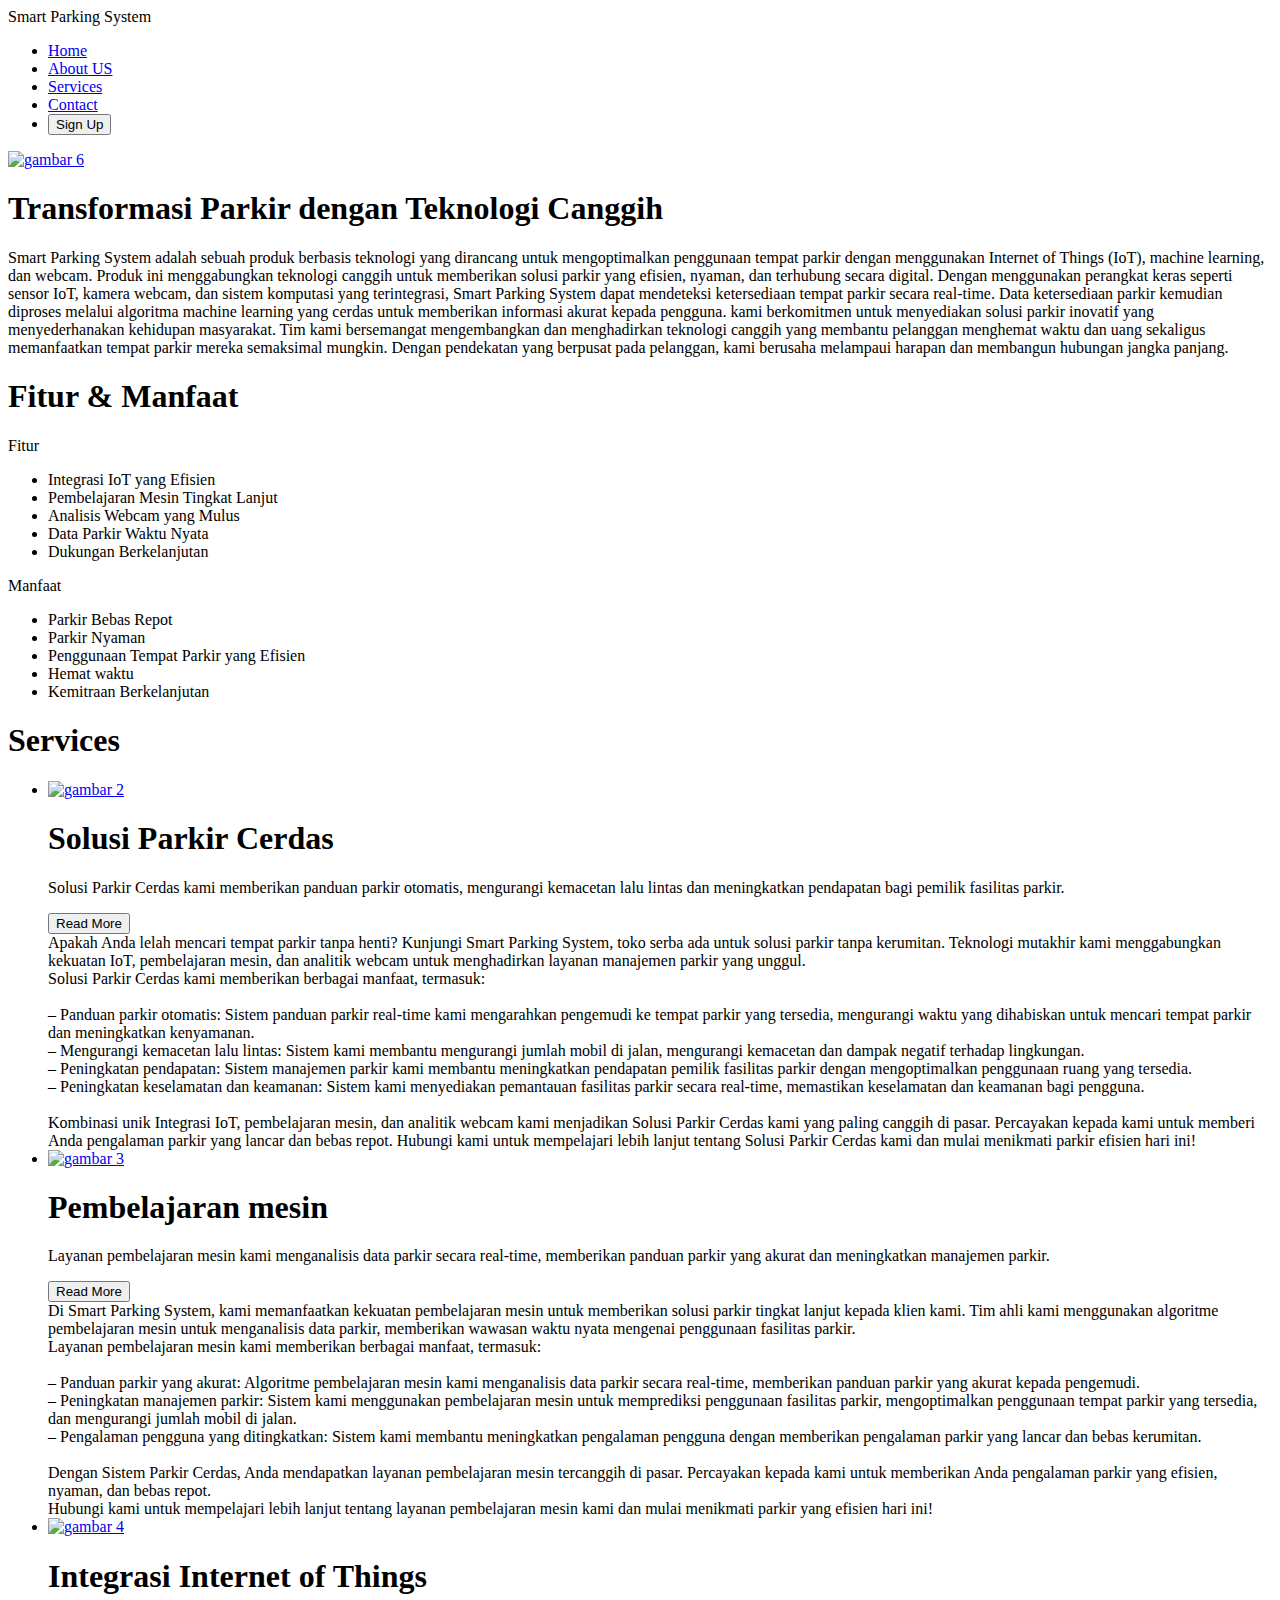
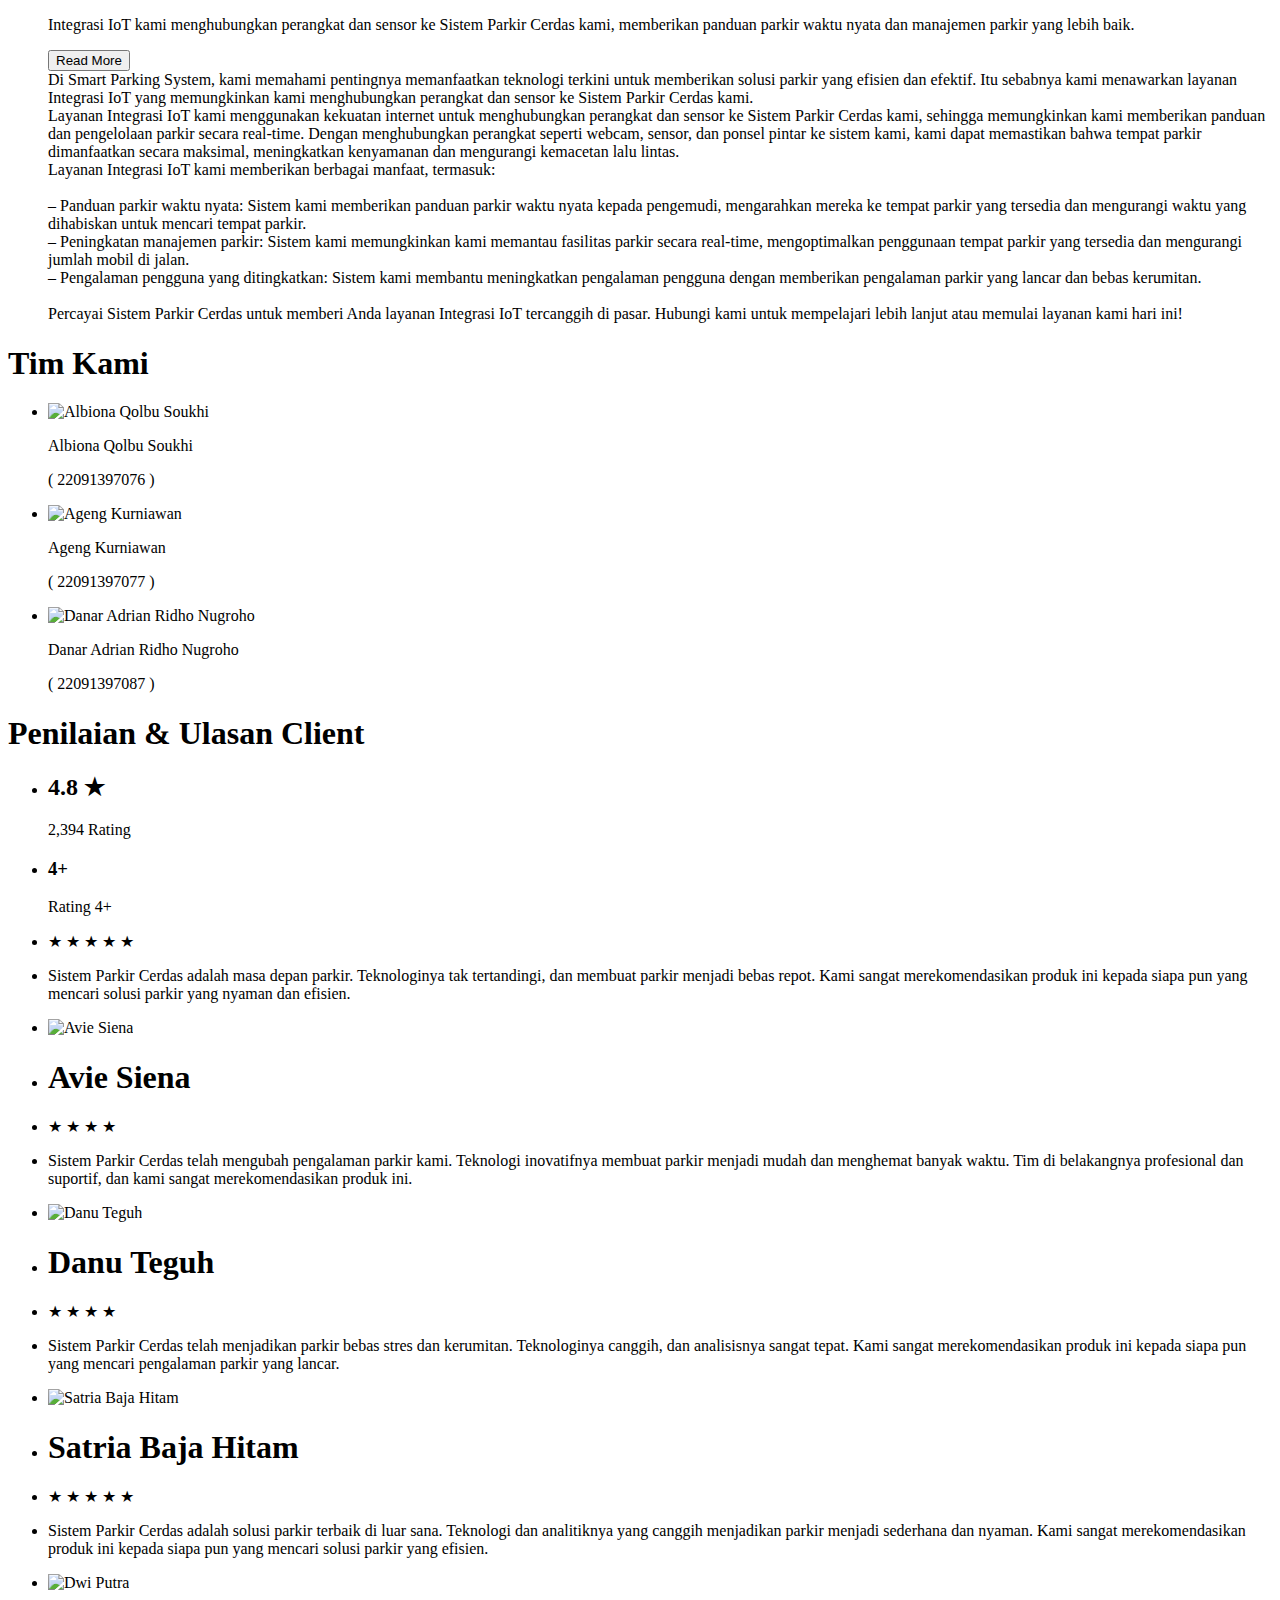
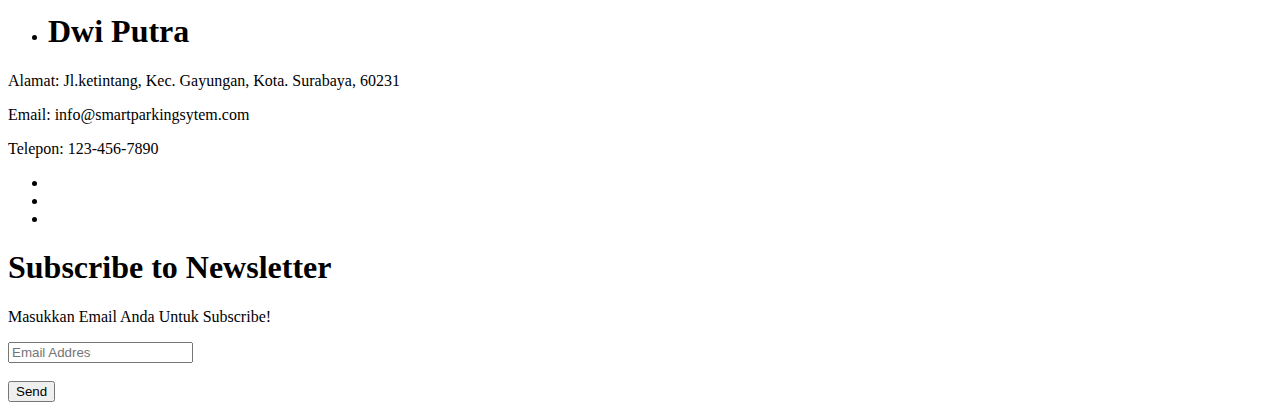
==== index.html @ 699df081 "Add files via upload" ====
<!DOCTYPE html>
<html lang="id">

<head>
    <meta charset="UTF-8">
    <meta name="viewport" content="width=device-width, initial-scale=1.0">
    <title>Smart Parking Sytem</title>
    <link rel="stylesheet" type="text/css" href="model.css">
    <link rel="stylesheet" href="https://use.fontawesome.com/releases/v5.6.3/css/all.css" integrity="sha384-UHRtZLI+pbxtHCWp1t77Bi1L4ZtiqrqD80Kn4Z8NTSRyMA2Fd33n5dQ8lWUE00s/" crossorigin="anonymous">
</head>

<body>
    <header>
        <nav>
            <div class="logo">Smart Parking System</div>
            <ul>
                <li><a href="index.html">Home</a></li>
                <li><a href="about.html">About US</a></li>
                <li><a href="service.html">Services</a></li>
                <li><a href="contact.html">Contact</a></li>
                <li><a href="signup.html"><button class="signup">Sign Up</button></a></li>
            </ul>
        </nav>
    </header>

    <section class="about-us">
        <a target="_blank" href="Gambar 6.jpg">
            <img src ="Gambar 6.jpg" alt ="gambar 6"></a>
        <h1>Transformasi Parkir dengan Teknologi Canggih</h1>
        <p>Smart Parking System adalah sebuah produk berbasis teknologi yang dirancang untuk mengoptimalkan penggunaan tempat parkir dengan menggunakan Internet of Things (IoT), machine learning, dan webcam. Produk ini menggabungkan teknologi canggih untuk memberikan solusi parkir yang efisien, nyaman, dan terhubung secara digital.
            Dengan menggunakan perangkat keras seperti sensor IoT, kamera webcam, dan sistem komputasi yang terintegrasi, Smart Parking System dapat mendeteksi ketersediaan tempat parkir secara real-time. Data ketersediaan parkir kemudian diproses melalui algoritma machine learning yang cerdas untuk memberikan informasi akurat kepada pengguna. kami berkomitmen untuk menyediakan solusi parkir inovatif yang menyederhanakan kehidupan masyarakat. Tim kami bersemangat mengembangkan dan menghadirkan teknologi canggih yang membantu pelanggan menghemat waktu dan uang sekaligus memanfaatkan tempat parkir mereka semaksimal mungkin. Dengan pendekatan yang berpusat pada pelanggan, kami berusaha melampaui harapan dan membangun hubungan jangka panjang.
        </p>
    </section>
    
    <section>
        <div class="services-1">
            <div class="garis-kiri"></div>
                <h1>Fitur & Manfaat</h1>
            <div class="garis-kanan"></div>
        </div>
        <div class="fitur-manfaat">
            <div class="fitur">
                <p>Fitur
                    <ul>
                        <li>Integrasi IoT yang Efisien</li>
                        <li>Pembelajaran Mesin Tingkat Lanjut</li>
                        <li>Analisis Webcam yang Mulus</li>
                        <li>Data Parkir Waktu Nyata</li>
                        <li>Dukungan Berkelanjutan</li>
                    </ul>
                </p>
            </div>
            <div class="manfaat">
                <p>Manfaat
                    <ul>
                        <li>Parkir Bebas Repot</li>
                        <li>Parkir Nyaman</li>
                        <li>Penggunaan Tempat Parkir yang Efisien</li>
                        <li>Hemat waktu</li>
                        <li>Kemitraan Berkelanjutan</li>
                    </ul>
                </p>
            </div>
        </div>
    </section>

    <section class="services">
        <h1>Services</h1>
        <ul>
            <li>
                <a target="_blank" href="Gambar 2.jpg">
                    <img src ="gambar 2.jpg" alt ="gambar 2">
                </a>
                <h1>Solusi Parkir Cerdas</h1>
                <p>Solusi Parkir Cerdas kami memberikan panduan parkir otomatis, mengurangi kemacetan lalu lintas dan meningkatkan pendapatan bagi pemilik fasilitas parkir.</p>
                <button onclick="toggleText('text1', this)">Read More</button>
                <div id="text1" class="hidden-content">Apakah Anda lelah mencari tempat parkir tanpa henti? Kunjungi Smart Parking System, toko serba ada untuk solusi parkir tanpa kerumitan. Teknologi mutakhir kami menggabungkan kekuatan IoT, pembelajaran mesin, dan analitik webcam untuk menghadirkan layanan manajemen parkir yang unggul.<br>

                    Solusi Parkir Cerdas kami memberikan berbagai manfaat, termasuk:<br><br>
                    
                    – Panduan parkir otomatis: Sistem panduan parkir real-time kami mengarahkan pengemudi ke tempat parkir yang tersedia, mengurangi waktu yang dihabiskan untuk mencari tempat parkir dan meningkatkan kenyamanan.<br>
                    – Mengurangi kemacetan lalu lintas: Sistem kami membantu mengurangi jumlah mobil di jalan, mengurangi kemacetan dan dampak negatif terhadap lingkungan.<br>
                    – Peningkatan pendapatan: Sistem manajemen parkir kami membantu meningkatkan pendapatan pemilik fasilitas parkir dengan mengoptimalkan penggunaan ruang yang tersedia.<br>
                    – Peningkatan keselamatan dan keamanan: Sistem kami menyediakan pemantauan fasilitas parkir secara real-time, memastikan keselamatan dan keamanan bagi pengguna.<br><br>
                    
                    Kombinasi unik Integrasi IoT, pembelajaran mesin, dan analitik webcam kami menjadikan Solusi Parkir Cerdas kami yang paling canggih di pasar. Percayakan kepada kami untuk memberi Anda pengalaman parkir yang lancar dan bebas repot.
                    
                    Hubungi kami untuk mempelajari lebih lanjut tentang Solusi Parkir Cerdas kami dan mulai menikmati parkir efisien hari ini!
                </div>
            </li>
            <li>
                <a target="_blank" href="Gambar 3.jpg">
                    <img src ="gambar 3.jpg" alt ="gambar 3">
                </a>
                <h1>Pembelajaran mesin</h1>
                <p>Layanan pembelajaran mesin kami menganalisis data parkir secara real-time, memberikan panduan parkir yang akurat dan meningkatkan manajemen parkir.</p>
                <button onclick="toggleText('text2', this)">Read More</button>
                <div id="text2" class="hidden-content">Di Smart Parking System, kami memanfaatkan kekuatan pembelajaran mesin untuk memberikan solusi parkir tingkat lanjut kepada klien kami. Tim ahli kami menggunakan algoritme pembelajaran mesin untuk menganalisis data parkir, memberikan wawasan waktu nyata mengenai penggunaan fasilitas parkir.<br>
                    Layanan pembelajaran mesin kami memberikan berbagai manfaat, termasuk:<br><br>
                    
                    – Panduan parkir yang akurat: Algoritme pembelajaran mesin kami menganalisis data parkir secara real-time, memberikan panduan parkir yang akurat kepada pengemudi.<br>
                    – Peningkatan manajemen parkir: Sistem kami menggunakan pembelajaran mesin untuk memprediksi penggunaan fasilitas parkir, mengoptimalkan penggunaan tempat parkir yang tersedia, dan mengurangi jumlah mobil di jalan.<br>
                    – Pengalaman pengguna yang ditingkatkan: Sistem kami membantu meningkatkan pengalaman pengguna dengan memberikan pengalaman parkir yang lancar dan bebas kerumitan.<br><br>
                    
                    Dengan Sistem Parkir Cerdas, Anda mendapatkan layanan pembelajaran mesin tercanggih di pasar. Percayakan kepada kami untuk memberikan Anda pengalaman parkir yang efisien, nyaman, dan bebas repot.<br>
                    Hubungi kami untuk mempelajari lebih lanjut tentang layanan pembelajaran mesin kami dan mulai menikmati parkir yang efisien hari ini!
                </div>
            </li>
            <li>
                <a target="_blank" href="Gambar 4.jpg">
                    <img src ="gambar 4.jpg" alt ="gambar 4">
                </a>
                <h1>Integrasi Internet of Things</h1>
                <p>Integrasi IoT kami menghubungkan perangkat dan sensor ke Sistem Parkir Cerdas kami, memberikan panduan parkir waktu nyata dan manajemen parkir yang lebih baik.</p>
                <button onclick="toggleText('text3', this)">Read More</button>
                <div id="text3" class="hidden-content">Di Smart Parking System, kami memahami pentingnya memanfaatkan teknologi terkini untuk memberikan solusi parkir yang efisien dan efektif. Itu sebabnya kami menawarkan layanan Integrasi IoT yang memungkinkan kami menghubungkan perangkat dan sensor ke Sistem Parkir Cerdas kami.<br>
                    Layanan Integrasi IoT kami menggunakan kekuatan internet untuk menghubungkan perangkat dan sensor ke Sistem Parkir Cerdas kami, sehingga memungkinkan kami memberikan panduan dan pengelolaan parkir secara real-time. Dengan menghubungkan perangkat seperti webcam, sensor, dan ponsel pintar ke sistem kami, kami dapat memastikan bahwa tempat parkir dimanfaatkan secara maksimal, meningkatkan kenyamanan dan mengurangi kemacetan lalu lintas.<br>
                    Layanan Integrasi IoT kami memberikan berbagai manfaat, termasuk:<br><br>
                    
                    – Panduan parkir waktu nyata: Sistem kami memberikan panduan parkir waktu nyata kepada pengemudi, mengarahkan mereka ke tempat parkir yang tersedia dan mengurangi waktu yang dihabiskan untuk mencari tempat parkir.<br>
                    – Peningkatan manajemen parkir: Sistem kami memungkinkan kami memantau fasilitas parkir secara real-time, mengoptimalkan penggunaan tempat parkir yang tersedia dan mengurangi jumlah mobil di jalan.<br>
                    – Pengalaman pengguna yang ditingkatkan: Sistem kami membantu meningkatkan pengalaman pengguna dengan memberikan pengalaman parkir yang lancar dan bebas kerumitan.<br><br>
                    
                    Percayai Sistem Parkir Cerdas untuk memberi Anda layanan Integrasi IoT tercanggih di pasar. Hubungi kami untuk mempelajari lebih lanjut atau memulai layanan kami hari ini!
                </div>
            </li>
        </ul>
    </section>

    <section>
        <div class="team">
            <div class="garis-kiri"></div>
                <h1>Tim Kami</h1>
            <div class="garis-kanan"></div>
        </div>
        <div class="foto-team">
            <ul> 
                <li>
                    <img src="albi.png" alt="Albiona Qolbu Soukhi">
                    <p>Albiona Qolbu Soukhi</p>
                    <p>( 22091397076 )</p>
                </li>
                <li>
                    <img src="ageng.jpg" alt="Ageng Kurniawan">
                    <p>Ageng Kurniawan</p>
                    <p>( 22091397077 )</p>
                </li>
                <li>
                    <img src="danar.jpg" alt="Danar Adrian Ridho Nugroho">
                    <p>Danar Adrian Ridho Nugroho</p>
                    <p>( 22091397087 )</p>
                </li>
            </ul>
        </div>
    </section>

    <section>
        <div class="rating">
            <h1>Penilaian & Ulasan Client</h1>
            <ul>
                <li>
                    <h2>4.8 &#9733</h2>
                    <p>2,394 Rating</p>
                </li>
                <li>
                    <h3>4+</h3>
                    <p>Rating 4+</p>
                </li>
            </ul>
        </div>
        <div class="ulasan">
            <ul>
                <li>
                    <span class="star">&#9733;</span>
                    <span class="star">&#9733;</span>
                    <span class="star">&#9733;</span>
                    <span class="star">&#9733;</span>
                    <span class="star">&#9733;</span>
                </li>
                <li>
                    <p>Sistem Parkir Cerdas adalah masa depan parkir. Teknologinya tak tertandingi, dan membuat parkir menjadi bebas repot. Kami sangat merekomendasikan produk ini kepada siapa pun yang mencari solusi parkir yang nyaman dan efisien.</p>
                </li>
                <li>
                    <img src="sena.jpg" alt="Avie Siena">
                </li>
                <li>
                    <h1>Avie Siena</h1>
                </li>
            </ul>
            <ul>
                <li>
                    <span class="star">&#9733;</span>
                    <span class="star">&#9733;</span>
                    <span class="star">&#9733;</span>
                    <span class="star">&#9733;</span>            
                </li>
                <li>
                    <p>Sistem Parkir Cerdas telah mengubah pengalaman parkir kami. Teknologi inovatifnya membuat parkir menjadi mudah dan menghemat banyak waktu. Tim di belakangnya profesional dan suportif, dan kami sangat merekomendasikan produk ini.</p>
                </li>
                <li>
                    <img src="danu.png" alt="Danu Teguh">
                </li>
                <li>
                    <h1>Danu Teguh</h1>
                </li>
            </ul>
            <ul>
                <li>
                    <span class="star">&#9733;</span>
                    <span class="star">&#9733;</span>
                    <span class="star">&#9733;</span>
                    <span class="star">&#9733;</span>
                </li>
                <li>
                    <p>Sistem Parkir Cerdas telah menjadikan parkir bebas stres dan kerumitan. Teknologinya canggih, dan analisisnya sangat tepat. Kami sangat merekomendasikan produk ini kepada siapa pun yang mencari pengalaman parkir yang lancar.</p>
                </li>
                <li>
                    <img src="satria.png" alt="Satria Baja Hitam">
                </li>
                <li>
                    <h1>Satria Baja Hitam</h1>
                </li>
            </ul>
            <ul>
                <li>
                    <span class="star">&#9733;</span>
                    <span class="star">&#9733;</span>
                    <span class="star">&#9733;</span>
                    <span class="star">&#9733;</span>
                    <span class="star">&#9733;</span>
                </li>
                <li>
                    <p>Sistem Parkir Cerdas adalah solusi parkir terbaik di luar sana. Teknologi dan analitiknya yang canggih menjadikan parkir menjadi sederhana dan nyaman. Kami sangat merekomendasikan produk ini kepada siapa pun yang mencari solusi parkir yang efisien.</p>
                </li>
                <li>
                    <img src="dwi.png" alt="Dwi Putra">
                </li>
                <li>
                    <h1>Dwi Putra</h1>
                </li>
            </ul>
        </div>
    </section>

    <footer>
        <div class="contact-info">
            <p>Alamat: Jl.ketintang, Kec. Gayungan, Kota. Surabaya, 60231</p>
            <p>Email: info@smartparkingsytem.com</p>
            <p>Telepon: 123-456-7890</p>
        </div>
        <div class="social-media">
            <ul>
                <li>
                    <a href="#"><i class="fab fa-facebook-f icon"></i></a>
                </li>
                <li>
                    <a href="#"><i class="fab fa-twitter icon"></i></a>
                </li>
                <li>
                    <a href="#"><i class="fab fa-instagram icon"></i></a>
                </li>
            </ul>
        <div class="subscribe">
            <h1>Subscribe to Newsletter</h1>
            <p>Masukkan Email Anda Untuk Subscribe!</p>
            <from>
                <input type="email" placeholder="Email Addres"></input><br><br>
                <button type="submit">Send</button>
            </from>
        </div>
    </footer>
    <script src="script.js"></script>
</body>

</html>
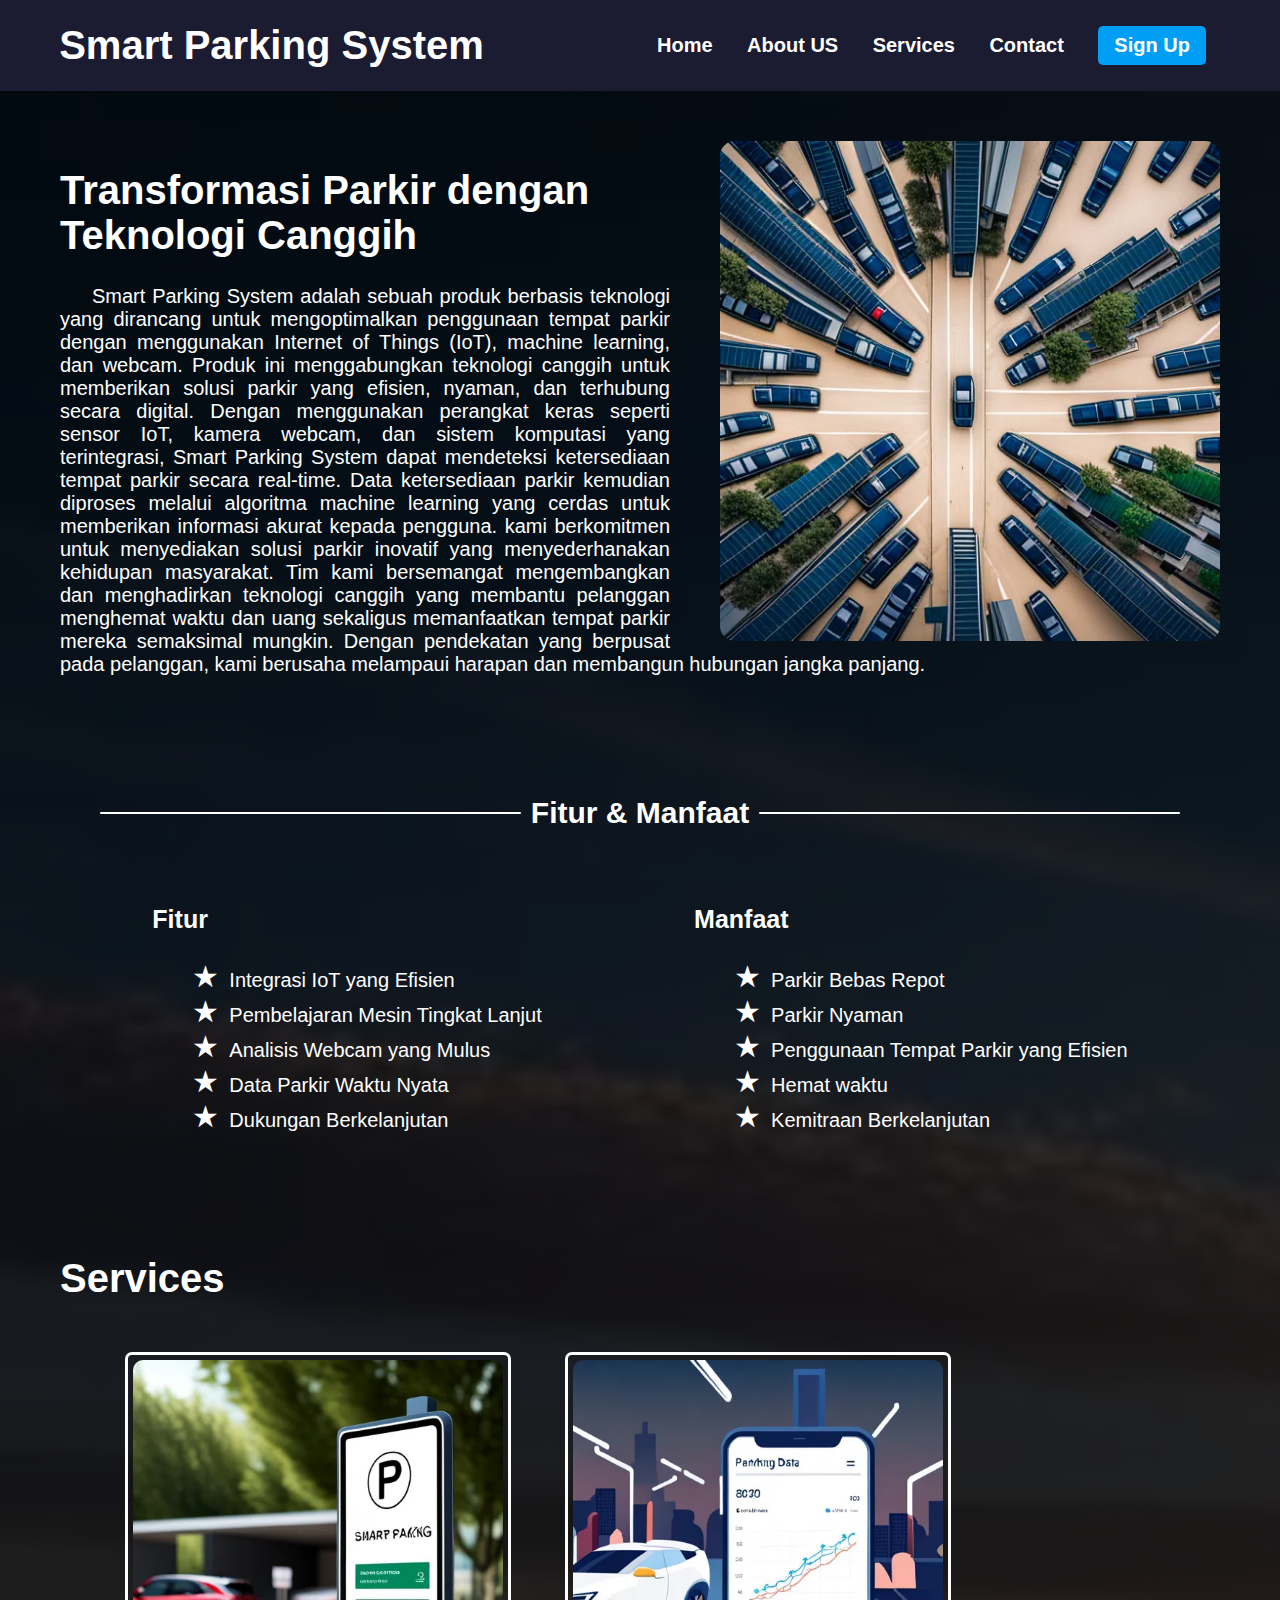
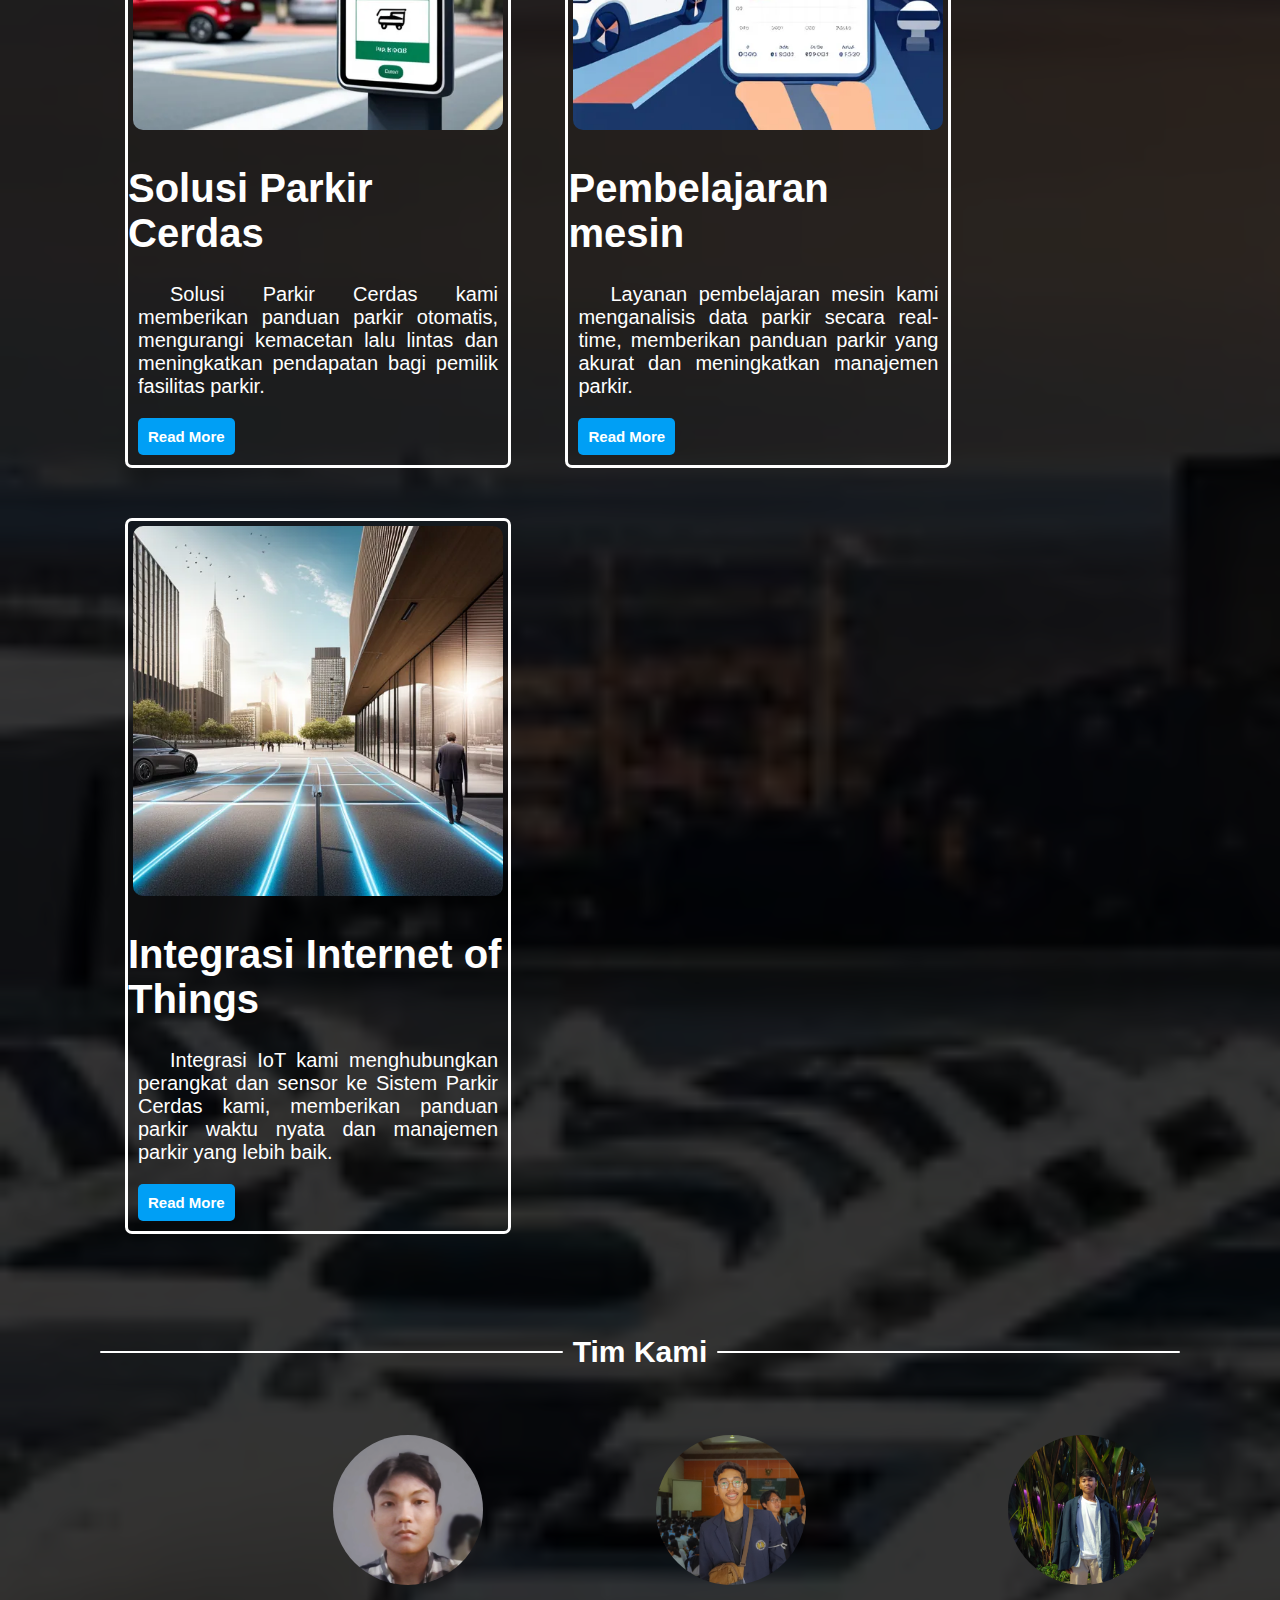
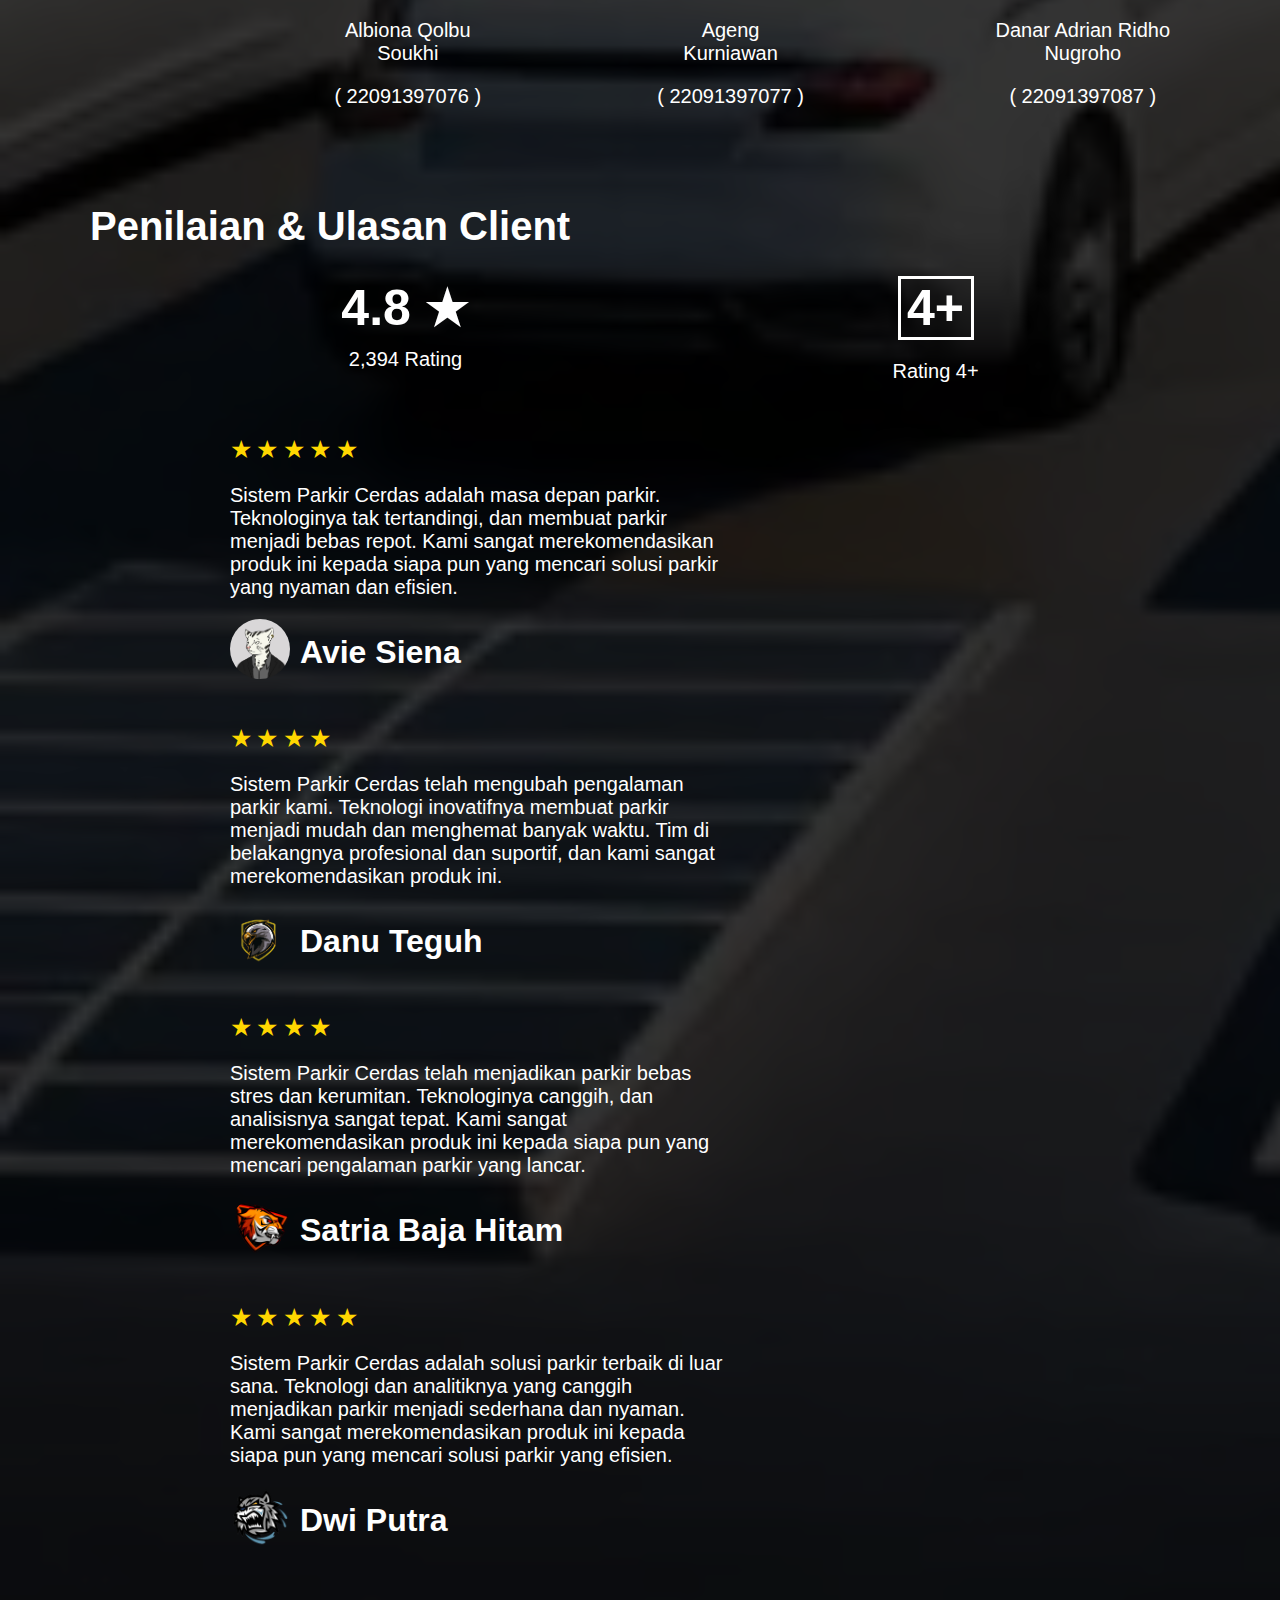
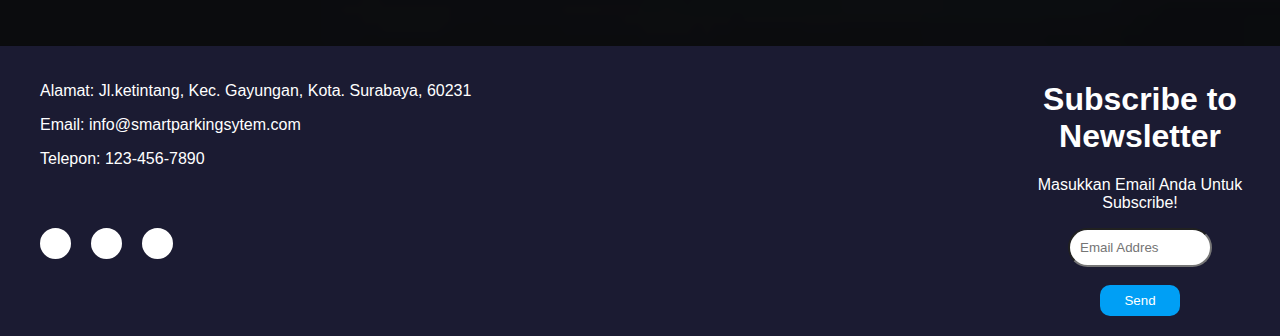
==== commit 4eb9675a: "Update index.html" ====
--- a/index.html
+++ b/index.html
@@ -69,7 +69,7 @@
         <ul>
             <li>
                 <a target="_blank" href="Gambar 2.jpg">
-                    <img src ="gambar 2.jpg" alt ="gambar 2">
+                    <img src ="Gambar 2.jpg" alt ="gambar 2">
                 </a>
                 <h1>Solusi Parkir Cerdas</h1>
                 <p>Solusi Parkir Cerdas kami memberikan panduan parkir otomatis, mengurangi kemacetan lalu lintas dan meningkatkan pendapatan bagi pemilik fasilitas parkir.</p>
@@ -90,7 +90,7 @@
             </li>
             <li>
                 <a target="_blank" href="Gambar 3.jpg">
-                    <img src ="gambar 3.jpg" alt ="gambar 3">
+                    <img src ="Gambar 3.jpg" alt ="gambar 3">
                 </a>
                 <h1>Pembelajaran mesin</h1>
                 <p>Layanan pembelajaran mesin kami menganalisis data parkir secara real-time, memberikan panduan parkir yang akurat dan meningkatkan manajemen parkir.</p>
@@ -108,7 +108,7 @@
             </li>
             <li>
                 <a target="_blank" href="Gambar 4.jpg">
-                    <img src ="gambar 4.jpg" alt ="gambar 4">
+                    <img src ="Gambar 4.jpg" alt ="gambar 4">
                 </a>
                 <h1>Integrasi Internet of Things</h1>
                 <p>Integrasi IoT kami menghubungkan perangkat dan sensor ke Sistem Parkir Cerdas kami, memberikan panduan parkir waktu nyata dan manajemen parkir yang lebih baik.</p>
--- a/model.css
+++ b/model.css
@@ -0,0 +1,646 @@
+/*header*/
+body {
+    font-family: Arial, sans-serif;
+    color: #fff;
+    margin: 0;
+    padding: 0;
+    background-image: url('Gambar 1.jpg');
+    background-size: 100%;
+    background-color: rgba(0, 0, 0, 0.8);
+    background-blend-mode: overlay;
+    background-size: cover;
+}
+
+
+header {
+    background-color: #1b1b32;
+    padding: 10px 0;
+    text-align: center;
+}
+
+nav {
+    display: flex;
+    justify-content: space-around;
+    align-items: center;
+}
+
+nav .logo {
+    font-size: 40px;
+    font-weight: bold;
+}
+
+nav ul {
+    list-style: none;
+}
+
+nav ul li {
+    display: inline;
+    margin: 0 15px;
+}
+
+nav li a:hover{
+    transition-duration: 0.2s;
+    cursor:pointer;
+    color: #55acee;
+    border-bottom: 7px solid #55acee;
+    border-radius: 10px;
+}
+
+nav a{
+    color:#fff;
+    text-decoration: none;
+    font-weight: bold;
+    font-size: 20px;
+}
+
+button.signup {
+    font-weight: bold;
+    border:none;
+    border-radius: 5px;
+    background-color:#009ff5;
+    color: #fff;
+    padding: 8px 16px;
+    font-size: 16px;
+    cursor: pointer;
+    font-size: 20px;
+}
+
+button.signup:hover {
+    background-color: #0077b5;
+}
+
+/*about*/
+
+.about-us {
+    padding: 50px 60px;
+}
+
+.about-us img {
+    width: 500px;
+    margin-left: 50px;
+    position: static;
+    border-radius: 15px;
+    float:right;
+}
+
+.about-us h1{
+    font-size: 40px;
+}
+
+.about-us p {
+    text-indent: 2rem;
+    text-align: justify;
+    font-size: 20px;
+}
+
+/*services*/
+
+.services-1 {
+    display: flex;
+    align-items: center;
+    margin: 30px 90px;
+}
+
+.services-1  h1 {
+    font-size: 30px;
+    color: #fff;
+}
+
+.garis-kiri, .garis-kanan {
+    flex: 1;
+    border-radius: 5px;
+    height: 2px;
+    background-color: #fff;
+    margin: 0 10px;
+}
+
+.fitur-manfaat {
+    display: flex;
+    justify-content: space-evenly;
+}
+
+.fitur p, .manfaat p {
+    font-size: 25px;
+    font-weight: bold;
+    color:#fff;
+}
+
+.fitur ul, .manfaat ul {
+    list-style: none;
+    font-size: 20px;
+    padding-bottom: 50px;
+}
+
+.fitur  li::before, .manfaat li::before {
+    content: "★"; 
+    color: #fff;
+    font-size: 1.5em; 
+    margin-right: 10px;
+}
+
+.services {
+    padding: 20px 60px;
+}
+
+.services h1 {
+    font-size: 40px;
+}
+
+.services ul li {
+    display: inline-block;
+    margin: 25px;
+    border: 3px solid #fff;
+    width: 380px;
+    border-radius: 7px;
+}
+
+.services ul li img {
+    width: 370px;
+    height: auto;
+    border-radius: 15px;
+    padding: 5px;
+}
+
+.services ul li p {
+    text-indent: 2rem;
+    text-align: justify;
+    font-size: 20px;
+    margin:10px;
+}
+
+.services button {
+    margin: 10px;
+    background-color:#009ff5;
+    color:#fff;
+    border-radius: 5px;
+    font-size: 15px;
+    border: none;
+    padding: 10px;
+    font-weight: bold;
+    cursor: pointer;
+}
+
+.services button:hover {
+    background-color:#0077b5; 
+}
+
+.hidden-content {
+    margin: 10px;
+    text-align: justify;
+    font-size: 20px;
+    display: none;
+}
+
+/* Team */
+.team {
+    display: flex;
+    align-items: center;
+    margin: 20px 90px;
+}
+
+.team h1 {
+    font-size: 30px;
+    color: #fff;
+}
+
+.garis-kiri, .garis-kanan {
+    flex: 1;
+    border-radius: 5px;
+    height: 2px;
+    background-color: #fff;
+    margin: 10px 10px;
+}
+
+.foto-team {
+    display:flex ;
+    margin-left:200px;
+}
+
+.foto-team ul {
+    list-style: none;
+    display: flex;
+    justify-content: center;
+}
+
+.foto-team ul li {
+    margin: 10px 80px;
+    text-align: center;
+}
+
+.foto-team ul li img {
+    width: 150px;
+    height: 150px;
+    object-fit: cover;
+    border-radius: 50%;
+    margin-bottom: 10px;
+}
+
+.foto-team ul li p {
+    font-size: 20px;
+}
+
+/*rating*/
+.rating {
+    margin: 0px 90px;
+    margin-top: 50px;
+}
+
+.rating h1 {
+    font-size: 40px;
+}
+
+.rating ul {
+    display: flex;
+    justify-content: space-around;
+    align-items: center;
+    margin-top: -50px;
+}
+
+.rating li {
+    list-style: none;
+    text-align: center;
+}
+
+.rating li h2 {
+    font-size: 50px;
+    color:#fff;
+}
+
+.rating li h3 {
+    border: 3px solid #fff;
+    width: 70px;
+    display: inline-block;
+    font-size: 50px;
+}
+
+.rating li p {
+    font-size: 20px;
+    color:#fff;
+    margin-top: -30px;
+}
+
+.ulasan {
+    margin-left: 90px;
+    margin-right: 90px;
+    margin-bottom: 70px;
+}
+
+.ulasan ul {
+    margin-left: 100px;
+    list-style: none;
+    display: inline-block;
+}
+
+.ulasan ul li {
+    width: 500px;
+}
+
+.ulasan ul li .star {
+    color: gold;
+    font-size: 25px;
+}
+
+.ulasan ul li p {
+    font-size: 20px;
+    text-align: left;
+}
+
+.ulasan ul li img {
+    width: 60px;
+    height: 60px;
+    object-fit: cover;
+    border-radius: 50%;
+    position: absolute;
+}
+
+.ulasan ul li h1 {
+    margin-left: 70px;
+    margin-top: 35px;
+}
+
+
+/*footer*/
+
+footer {
+    background-color:#1b1b32;
+    padding: 20px;
+}
+
+.contact-info p {
+    text-align: left;
+    margin-left: 20px;
+}
+
+.social-media ul {
+    display: flex;
+    margin-left: -30px;
+    margin-top: 60px;
+}
+
+.social-media ul li {
+    list-style: none;
+}
+
+.social-media ul li a {
+    width: 25px;
+    height: 25px;
+    background-color: #fff;
+    text-align:center;
+    font-size: 20px;
+    margin: 0 10px;
+    display: block;
+    border-radius: 50%;
+    position: relative;
+    overflow: hidden;
+    border: 3px solid #fff;
+    z-index: 1;
+}
+
+.social-media ul li a .icon {
+    position: relative;
+    padding: 3px 2px;
+    color: #262626;
+    transition: .5s;
+    z-index: 3;
+}
+
+.social-media li a:hover .icon {
+    color: #fff;
+    transform: rotateY(360deg);
+}
+
+.social-media li a:before {
+    content: "";
+    position: absolute;
+    top: 100%;
+    left: 0;
+    width: 100%;
+    height: 100%;
+    background: #f00;
+    transition: .5s;
+    z-index: 2;
+}
+
+.social-media li a:hover:before {
+    top: 0;
+}
+
+.social-media li:nth-child(1) a:before{
+    background: #3b5999;
+}
+
+.social-media li:nth-child(2) a:before{
+    background: #55acee;
+}
+
+.social-media li:nth-child(3) a:before {
+    background: #dd4b39;
+}
+
+.subscribe {
+    text-align: center;
+    margin-left: 1000px;
+    margin-top: -200px;
+}
+
+.subscribe input {
+    width: 50%;
+    padding: 10px;
+    border-radius: 50px;
+}
+
+.subscribe button {
+    background-color: #009ff5;
+    padding: 8px;
+    width: 80px;
+    border-radius: 10px;
+    color: #fff;
+    border: none;
+    cursor: pointer;
+}
+
+.subscribe button:hover {
+    background-color:#0077b5;
+}
+
+/*login & signup*/
+.login, .signup {
+    text-align: center;
+}
+
+.login-box {
+    background-color: rgba(0, 0, 0, 0.8);
+    margin-left: auto;
+    margin-right: auto;
+    margin-top: 50px;
+    margin-bottom: 50px;
+    width: 500px;
+    height: 550px;
+    border-radius: 20px;
+    padding: 7px;
+}
+
+.forget-pss {
+    text-align: right;
+}
+
+.forget-pss a {
+    color: #fff;
+    font-style: italic;
+    text-decoration: none;
+    font-weight: lighter;
+}
+
+.signup-box {
+    background-color: rgba(0, 0, 0, 0.8);
+    margin-left: auto;
+    margin-right: auto;
+    margin-top: 50px;
+    margin-bottom: 50px;
+    width: 500px;
+    height: 600px;
+    border-radius: 20px;
+    padding: 7px;
+}
+
+.login-box h1, .signup-box h1 {
+    margin-left: 50px;
+    margin-bottom: 30px;
+    width: 80%;
+    text-transform: uppercase;
+    border-bottom: 4px solid #009ff5;
+}
+
+.login form, .signup form {
+    margin: auto;
+    width: 300px;
+}
+
+.login form input, .signup form input {
+    width: 100%;
+    padding: 10px;
+    margin-bottom: 15px;
+    font-size: 16px;
+    border-radius: 7px;
+}
+
+.login form button, .signup form button {
+    background-color: #009ff5;
+    border: none;
+    color:#fff;
+    padding: 15px 30px;
+    cursor: pointer;
+    font-size: 16px;
+    border-radius: 7px;
+    font-weight: bold;
+}
+
+.login form button:hover, .signup form button:hover {
+    background-color:#0077b5;
+}
+
+.login p a, .signup a {
+    color: #fff;
+    font-style: italic;
+    text-decoration: none;
+    font-weight: lighter;
+}
+
+.login a:hover, .signup a:hover {
+    text-decoration: underline;
+    cursor: pointer;
+}
+
+.sosmed-signup ul, .sosmed-login ul {
+    display: flex;
+    margin-left: 130px;
+}
+
+.sosmed-signup ul li, .sosmed-login ul li {
+    list-style: none;
+}
+
+.sosmed-signup ul li a, .sosmed-login ul li a {
+    width: 30px;
+    height: 30px;
+    background-color: #fff;
+    text-align:center;
+    line-height: 25px;
+    font-size: 23px;
+    margin: 0 10px;
+    display: block;
+    border-radius: 50%;
+    position: relative;
+    overflow: hidden;
+    border: 3px solid #fff;
+    z-index: 1;
+}
+
+.sosmed-signup ul li a .icon, .sosmed-login ul li a .icon {
+    position: relative;
+    padding: 3px 2px;
+    color: #262626;
+    transition: .5s;
+    z-index: 3;
+}
+
+.sosmed-signup li a:hover .icon, .sosmed-login li a:hover .icon {
+    color: #fff;
+    transform: rotateY(360deg);
+}
+
+.sosmed-signup li a:before, .sosmed-login li a:before {
+    content: "";
+    position: absolute;
+    top: 100%;
+    left: 0;
+    width: 100%;
+    height: 100%; 
+    background: #f00;
+    transition: .5s;
+    z-index: 2;
+}
+
+.sosmed-signup li a:hover:before, .sosmed-login li a:hover:before {
+    top: 0;
+}
+
+.sosmed-signup li:nth-child(1) a:before, .sosmed-login li:nth-child(1) a:before{
+    background: #3b5999;
+}
+
+.sosmed-signup li:nth-child(2) a:before, sosmed-login li:nth-child(2) a:before{
+    background: #000;
+}
+
+.sosmed-signup li:nth-child(3) a:before, sosmed-login li:nth-child(3) a:before {
+    background: #55acee;
+}
+
+/*contact*/
+.contact-box {
+    background-color: rgba(0, 0, 0, 0.8);
+    margin-left: auto;
+    margin-right: auto;
+    margin-top: 50px;
+    margin-bottom: 50px;
+    width: 1000px;
+    height: 550px;
+    border-radius: 20px;
+    padding: 7px;
+}
+
+.contact {
+    position: absolute;
+    color: #fff;
+    margin-top: 100px;
+    margin-left: 40px;
+    margin-right: 800px;
+}
+
+.contact h1 {
+    font-size: 25px;
+}
+
+.contact p {
+    font-size: 17px;
+}
+
+.message {
+    float: right;
+    margin-top: 50px;
+    margin-right: 200px;
+}
+
+.message input {
+    width: 150%;
+    padding: 10px;
+    margin-bottom: 15px;
+    font-size: 16px;
+    border-radius: 7px;
+}
+
+.message textarea {
+    width: 155%;
+    height: 150px;
+    border-radius: 7px;
+}
+
+.message button {
+    background-color: #009ff5;
+    border: none;
+    color:#fff;
+    width: 155%;
+    padding: 10px;
+    cursor: pointer;
+    font-size: 16px;
+    border-radius: 7px;
+    font-weight: bold;
+}
+
+.message button:hover {
+    background-color: #0077b5;
+    color: #fff;
+}
+
+
